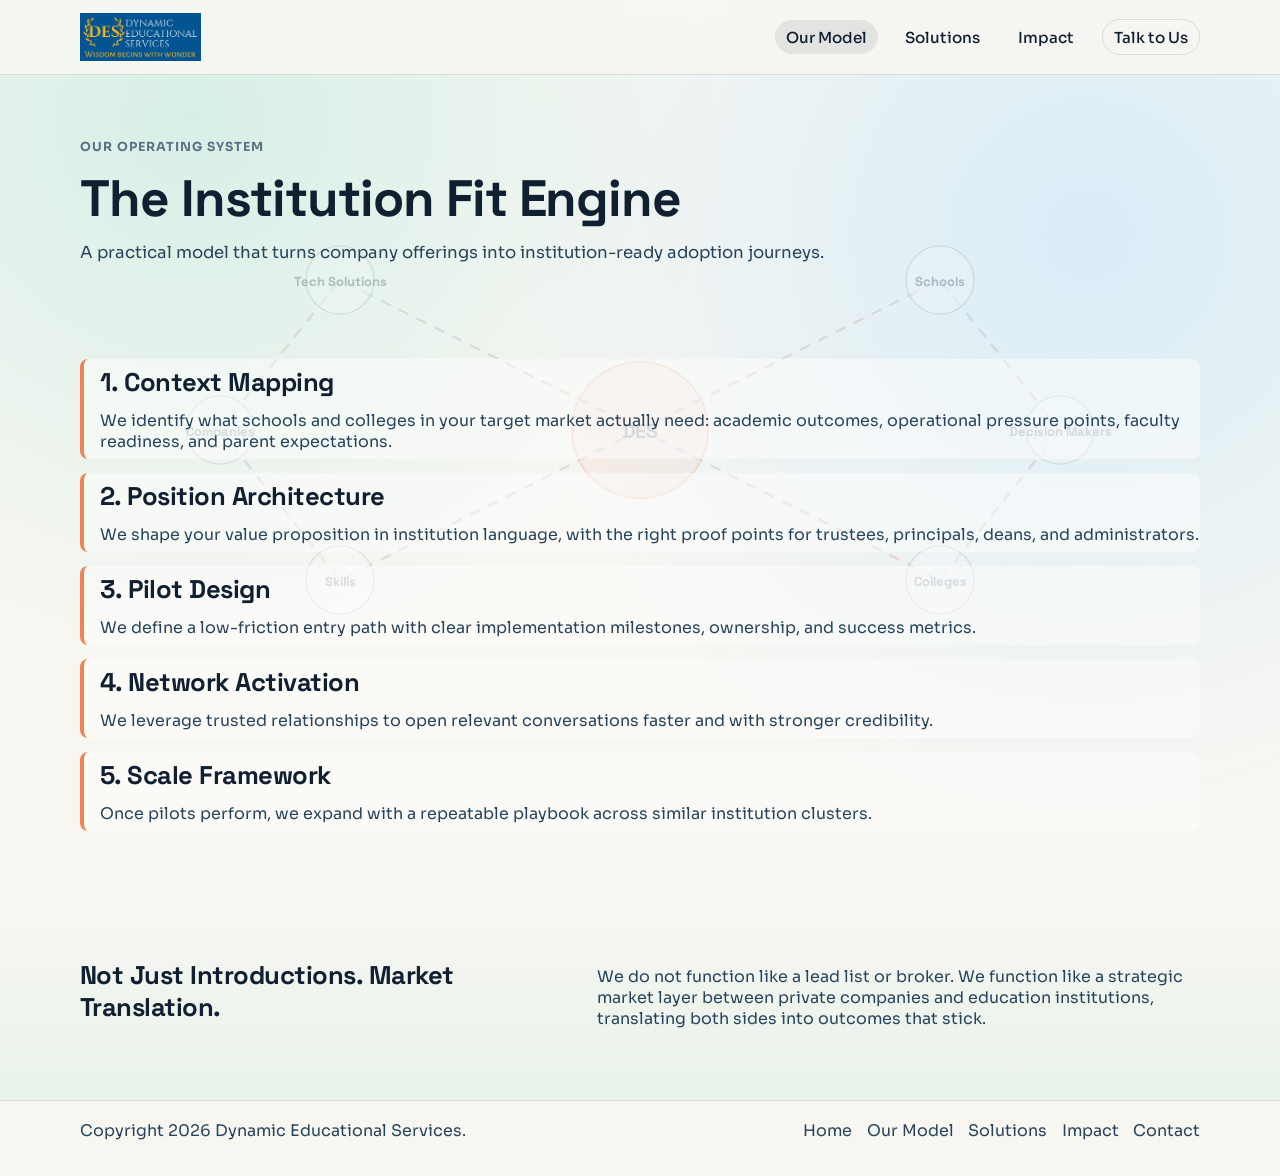
==== approach.html @ e9896672 "first draft version to be shared with the web dev team" ====
<!DOCTYPE html>
<html lang="en">
<head>
  <meta charset="UTF-8">
  <meta name="viewport" content="width=device-width, initial-scale=1.0">
  <title>Our Model | Dynamic Educational Services</title>
  <meta name="description" content="See the institution-first model Dynamic Educational Services uses to connect private companies with schools and colleges.">
  <link rel="preconnect" href="https://fonts.googleapis.com">
  <link rel="preconnect" href="https://fonts.gstatic.com" crossorigin>
  <link href="https://fonts.googleapis.com/css2?family=Space+Grotesk:wght@400;500;700&family=Sora:wght@400;600;700&display=swap" rel="stylesheet">
  <link rel="stylesheet" href="styles.css">
</head>
<body>
  <header class="site-header">
    <div class="container nav-wrap">
      <a href="index.html" class="brand">
        <img src="logo.png" alt="Dynamic Educational Services logo" class="brand-logo">
        <span class="brand-text">Dynamic Educational Services</span>
      </a>
      <button id="menuToggle" class="menu-toggle" aria-label="Toggle navigation">Menu</button>
      <nav id="mainNav" class="nav-links">
        <a href="approach.html" class="active">Our Model</a>
        <a href="solutions.html">Solutions</a>
        <a href="proof.html">Impact</a>
        <a href="contact.html" class="cta-link">Talk to Us</a>
      </nav>
    </div>
  </header>

  <main>
    <section class="inner-hero reveal">
      <div class="container">
        <p class="eyebrow">Our Operating System</p>
        <h1>The Institution Fit Engine</h1>
        <p class="lead">A practical model that turns company offerings into institution-ready adoption journeys.</p>
      </div>
    </section>

    <section class="section reveal">
      <div class="container timeline">
        <article class="timeline-item">
          <h2>1. Context Mapping</h2>
          <p>We identify what schools and colleges in your target market actually need: academic outcomes, operational pressure points, faculty readiness, and parent expectations.</p>
        </article>
        <article class="timeline-item">
          <h2>2. Position Architecture</h2>
          <p>We shape your value proposition in institution language, with the right proof points for trustees, principals, deans, and administrators.</p>
        </article>
        <article class="timeline-item">
          <h2>3. Pilot Design</h2>
          <p>We define a low-friction entry path with clear implementation milestones, ownership, and success metrics.</p>
        </article>
        <article class="timeline-item">
          <h2>4. Network Activation</h2>
          <p>We leverage trusted relationships to open relevant conversations faster and with stronger credibility.</p>
        </article>
        <article class="timeline-item">
          <h2>5. Scale Framework</h2>
          <p>Once pilots perform, we expand with a repeatable playbook across similar institution clusters.</p>
        </article>
      </div>
    </section>

    <section class="section alt reveal">
      <div class="container split-panel">
        <div>
          <h2>Not Just Introductions. Market Translation.</h2>
        </div>
        <div>
          <p>We do not function like a lead list or broker. We function like a strategic market layer between private companies and education institutions, translating both sides into outcomes that stick.</p>
        </div>
      </div>
    </section>
  </main>

  <footer class="site-footer">
    <div class="container footer-grid">
      <p>Copyright 2026 Dynamic Educational Services.</p>
      <div class="footer-links">
        <a href="index.html">Home</a>
        <a href="approach.html">Our Model</a>
        <a href="solutions.html">Solutions</a>
        <a href="proof.html">Impact</a>
        <a href="contact.html">Contact</a>
      </div>
    </div>
  </footer>

  <script src="main.js"></script>
</body>
</html>
---- styles.css ----
:root {
  --ink: #112031;
  --ink-soft: #28445a;
  --paper: #f7f6f1;
  --accent: #ef8354;
  --accent-dark: #d36539;
  --sky: #d9edf7;
  --mint: #d7f0e7;
  --white: #ffffff;
  --line: rgba(17, 32, 49, 0.12);
  --shadow: 0 16px 40px rgba(17, 32, 49, 0.12);
}

* {
  box-sizing: border-box;
}

html,
body {
  margin: 0;
  padding: 0;
  font-family: "Sora", sans-serif;
  color: var(--ink);
  background: radial-gradient(circle at 15% 10%, var(--mint), transparent 35%),
              radial-gradient(circle at 85% 20%, var(--sky), transparent 40%),
              var(--paper);
}

body {
  position: relative;
}

.site-header,
main,
.site-footer {
  position: relative;
  z-index: 1;
}

.network-bg {
  position: fixed;
  inset: 0;
  z-index: 0;
  pointer-events: none;
  opacity: 0.28;
  overflow: hidden;
}

.network-bg svg {
  width: 100%;
  height: 100%;
}

.net-lines path {
  fill: none;
  stroke: url(#netLine);
  stroke-width: 2.4;
  stroke-linecap: round;
  stroke-dasharray: 9 11;
  animation: flow 16s linear infinite;
}

.net-node circle {
  fill: rgba(255, 255, 255, 0.58);
  stroke: rgba(17, 32, 49, 0.32);
  stroke-width: 1.5;
}

.net-node text {
  text-anchor: middle;
  font-family: "Space Grotesk", sans-serif;
  font-size: 13px;
  font-weight: 700;
  fill: #1f3548;
}

.net-node-core circle {
  fill: rgba(239, 131, 84, 0.24);
  stroke: rgba(239, 131, 84, 0.8);
  stroke-width: 2;
  animation: pulse 4s ease-in-out infinite;
}

.net-node-core text {
  font-size: 20px;
}

a {
  color: inherit;
}

.container {
  width: min(1120px, 92%);
  margin: 0 auto;
}

.site-header {
  position: sticky;
  top: 0;
  z-index: 20;
  backdrop-filter: blur(10px);
  background: rgba(247, 246, 241, 0.88);
  border-bottom: 1px solid var(--line);
}

.nav-wrap {
  display: flex;
  align-items: center;
  justify-content: space-between;
  gap: 1rem;
  min-height: 74px;
}

.brand {
  display: inline-flex;
  align-items: center;
  gap: 0.45rem;
  font-family: "Space Grotesk", sans-serif;
  font-size: 1rem;
  font-weight: 700;
  text-decoration: none;
  letter-spacing: 0.01em;
}

.brand-logo {
  width: auto;
  height: 48px;
  object-fit: contain;
  display: block;
}

.brand-text {
  display: none;
}

.nav-links {
  display: flex;
  align-items: center;
  gap: 1rem;
}

.nav-links a {
  text-decoration: none;
  font-weight: 500;
  font-size: 0.95rem;
  padding: 0.45rem 0.7rem;
  border-radius: 999px;
}

.nav-links a:hover,
.nav-links a.active {
  background: rgba(17, 32, 49, 0.08);
}

.cta-link {
  border: 1px solid var(--line);
}

.menu-toggle {
  display: none;
  border: 1px solid var(--line);
  background: var(--white);
  border-radius: 999px;
  padding: 0.45rem 0.75rem;
  font-family: "Space Grotesk", sans-serif;
  font-weight: 600;
}

.hero {
  position: relative;
  overflow: hidden;
  padding: 5.5rem 0 4rem;
}

.ambient-shape {
  position: absolute;
  border-radius: 100%;
  filter: blur(2px);
  opacity: 0.55;
}

.shape-one {
  width: 360px;
  height: 360px;
  background: linear-gradient(140deg, #ffd7bf, #ffcaaa);
  right: -110px;
  top: -120px;
}

.shape-two {
  width: 300px;
  height: 300px;
  background: linear-gradient(120deg, #b9e7d4, #c6e7ff);
  left: -120px;
  bottom: -150px;
}

.hero-grid {
  position: relative;
  display: grid;
  grid-template-columns: 1.3fr 0.9fr;
  gap: 2rem;
  align-items: start;
}

h1,
h2,
h3 {
  font-family: "Space Grotesk", sans-serif;
  margin: 0 0 0.8rem;
  letter-spacing: -0.02em;
}

h1 {
  font-size: clamp(2rem, 4vw, 3.3rem);
  line-height: 1.08;
}

h2 {
  font-size: clamp(1.4rem, 2vw, 2rem);
}

h3 {
  font-size: 1.1rem;
}

p {
  margin: 0;
  color: var(--ink-soft);
}

.lead {
  font-size: clamp(1rem, 1.3vw, 1.18rem);
  margin-top: 1rem;
  max-width: 62ch;
}

.eyebrow {
  text-transform: uppercase;
  letter-spacing: 0.08em;
  font-weight: 700;
  font-size: 0.78rem;
  color: #5a7385;
  margin-bottom: 1rem;
}

.button-row {
  margin-top: 1.8rem;
  display: flex;
  gap: 0.75rem;
  flex-wrap: wrap;
}

.btn {
  display: inline-flex;
  align-items: center;
  justify-content: center;
  text-decoration: none;
  border-radius: 12px;
  padding: 0.72rem 1rem;
  font-weight: 700;
  border: 1px solid transparent;
}

.btn-primary {
  background: var(--accent);
  color: var(--white);
}

.btn-primary:hover {
  background: var(--accent-dark);
}

.btn-whatsapp {
  background: #25d366;
  color: #fff;
}

.btn-whatsapp:hover {
  background: #1faa53;
}

.btn-ghost {
  border-color: var(--line);
  background: rgba(255, 255, 255, 0.7);
}

.hero-card,
.card,
.metric-card {
  background: rgba(255, 255, 255, 0.78);
  border: 1px solid var(--line);
  border-radius: 18px;
  padding: 1.15rem;
  box-shadow: var(--shadow);
}

.hero-card ul {
  margin: 0.7rem 0 0;
  padding-left: 1.1rem;
  color: var(--ink-soft);
}

.hero-card li {
  margin-bottom: 0.55rem;
}

.section {
  padding: 4rem 0;
}

.section-intro {
  max-width: 70ch;
  margin-bottom: 1.3rem;
}

.alt {
  background: linear-gradient(180deg, rgba(255, 255, 255, 0.15), rgba(185, 231, 212, 0.24));
}

.cards {
  display: grid;
  gap: 1rem;
}

.three-col {
  grid-template-columns: repeat(3, minmax(0, 1fr));
}

.two-col {
  grid-template-columns: repeat(2, minmax(0, 1fr));
}

.feature {
  border-top: 4px solid var(--accent);
}

.split-panel {
  display: grid;
  grid-template-columns: 0.9fr 1.1fr;
  gap: 1.5rem;
  align-items: center;
}

.text-link {
  display: inline-block;
  margin-top: 1rem;
  color: #0f5f85;
  font-weight: 600;
}

.inner-hero {
  padding: 4rem 0 2rem;
}

.timeline {
  display: grid;
  gap: 0.9rem;
}

.timeline-item {
  border-left: 4px solid var(--accent);
  padding: 0.4rem 0 0.4rem 1rem;
  background: rgba(255, 255, 255, 0.45);
  border-radius: 8px;
}

.metrics-grid {
  display: grid;
  gap: 1rem;
  grid-template-columns: repeat(2, minmax(0, 1fr));
}

.cta-block {
  text-align: center;
}

.form-layout {
  display: grid;
  grid-template-columns: 1.1fr 0.9fr;
  gap: 1rem;
}

.contact-form {
  display: grid;
  gap: 0.65rem;
}

.contact-form label {
  font-weight: 600;
  font-size: 0.9rem;
}

.contact-form input,
.contact-form textarea {
  width: 100%;
  border: 1px solid var(--line);
  border-radius: 10px;
  padding: 0.68rem 0.72rem;
  font: inherit;
  background: var(--white);
}

.steps {
  margin: 0;
  padding-left: 1.2rem;
  color: var(--ink-soft);
}

.steps li {
  margin-bottom: 0.55rem;
}

.muted {
  margin-top: 1rem;
  font-size: 0.9rem;
}

.site-footer {
  border-top: 1px solid var(--line);
  padding: 1.2rem 0 2.2rem;
}

.footer-grid {
  display: flex;
  justify-content: space-between;
  align-items: center;
  gap: 1rem;
  flex-wrap: wrap;
}

.footer-links {
  display: flex;
  gap: 0.9rem;
  flex-wrap: wrap;
}

.footer-links a {
  text-decoration: none;
  color: var(--ink-soft);
}

.reveal {
  opacity: 0;
  transform: translateY(22px);
  animation: revealUp 0.8s ease forwards;
}

@keyframes revealUp {
  to {
    opacity: 1;
    transform: translateY(0);
  }
}

@keyframes flow {
  to {
    stroke-dashoffset: -220;
  }
}

@keyframes pulse {
  0%,
  100% {
    transform: scale(1);
  }
  50% {
    transform: scale(1.07);
  }
}

@media (max-width: 900px) {
  .hero-grid,
  .split-panel,
  .form-layout,
  .metrics-grid,
  .three-col,
  .two-col {
    grid-template-columns: 1fr;
  }

  .hero {
    padding-top: 4rem;
  }

  .brand-logo {
    height: 42px;
  }

  .menu-toggle {
    display: inline-flex;
  }

  .nav-links {
    display: none;
    position: absolute;
    top: 74px;
    right: 4%;
    width: min(290px, 92%);
    background: rgba(255, 255, 255, 0.96);
    border: 1px solid var(--line);
    border-radius: 12px;
    flex-direction: column;
    align-items: stretch;
    padding: 0.7rem;
    box-shadow: var(--shadow);
  }

  .nav-links.show {
    display: flex;
  }

  .network-bg {
    opacity: 0.2;
  }

  .net-node text {
    font-size: 11px;
  }
}
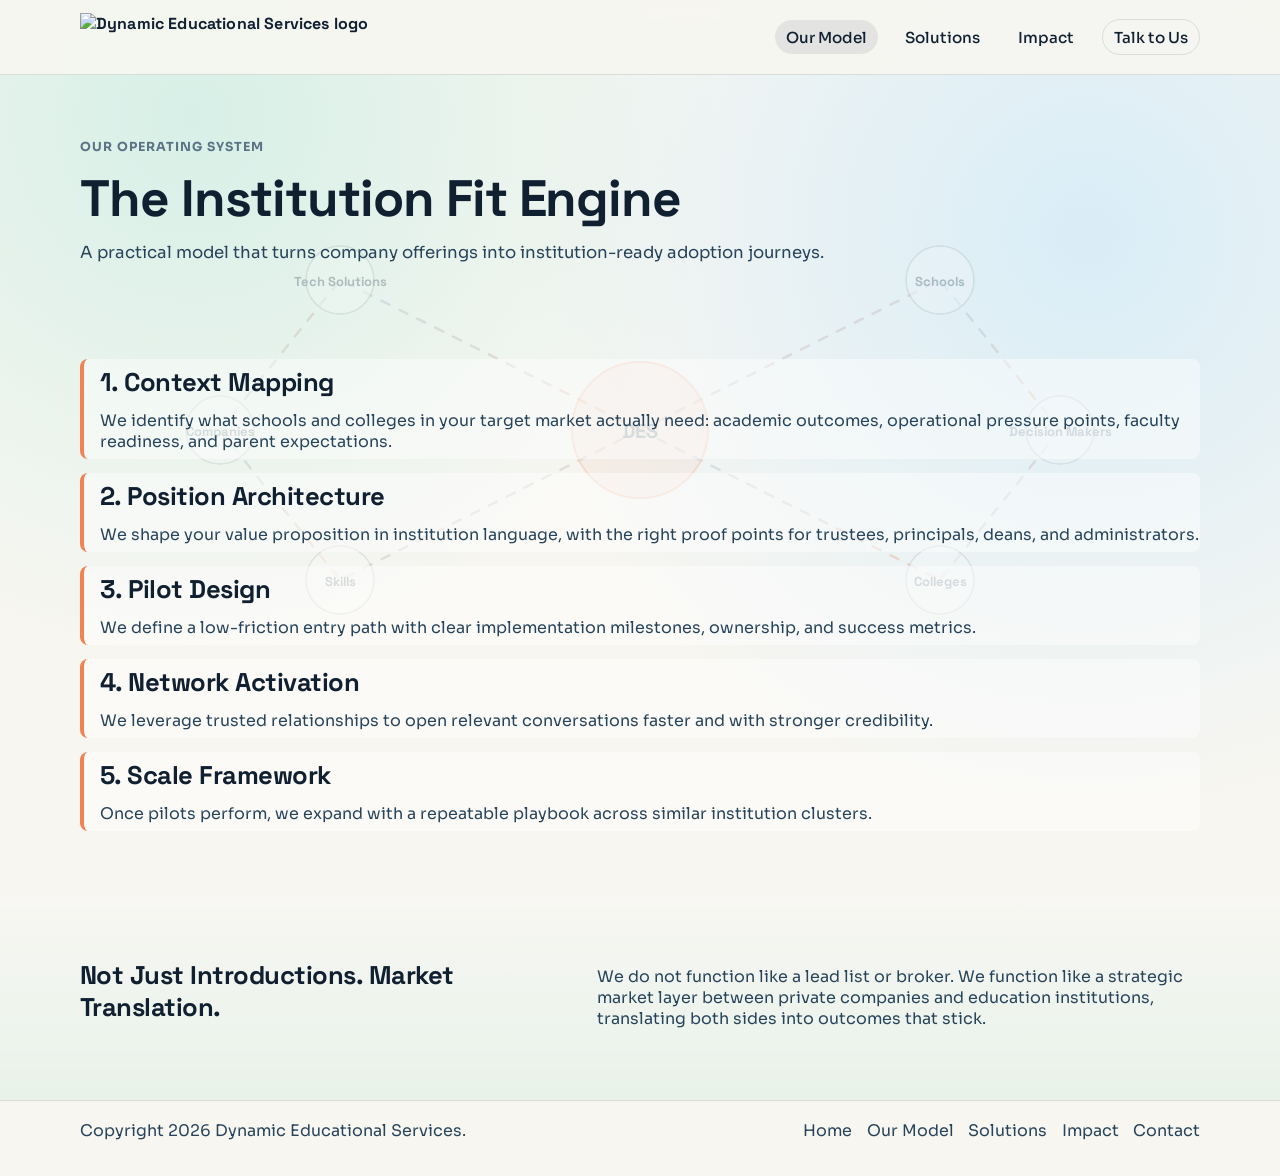
==== commit 4b391f5c: "updated files pointing to the new logo" ====
--- a/approach.html
+++ b/approach.html
@@ -14,7 +14,7 @@
   <header class="site-header">
     <div class="container nav-wrap">
       <a href="index.html" class="brand">
-        <img src="logo.png" alt="Dynamic Educational Services logo" class="brand-logo">
+        <img src="newlogo.png" alt="Dynamic Educational Services logo" class="brand-logo">
         <span class="brand-text">Dynamic Educational Services</span>
       </a>
       <button id="menuToggle" class="menu-toggle" aria-label="Toggle navigation">Menu</button>
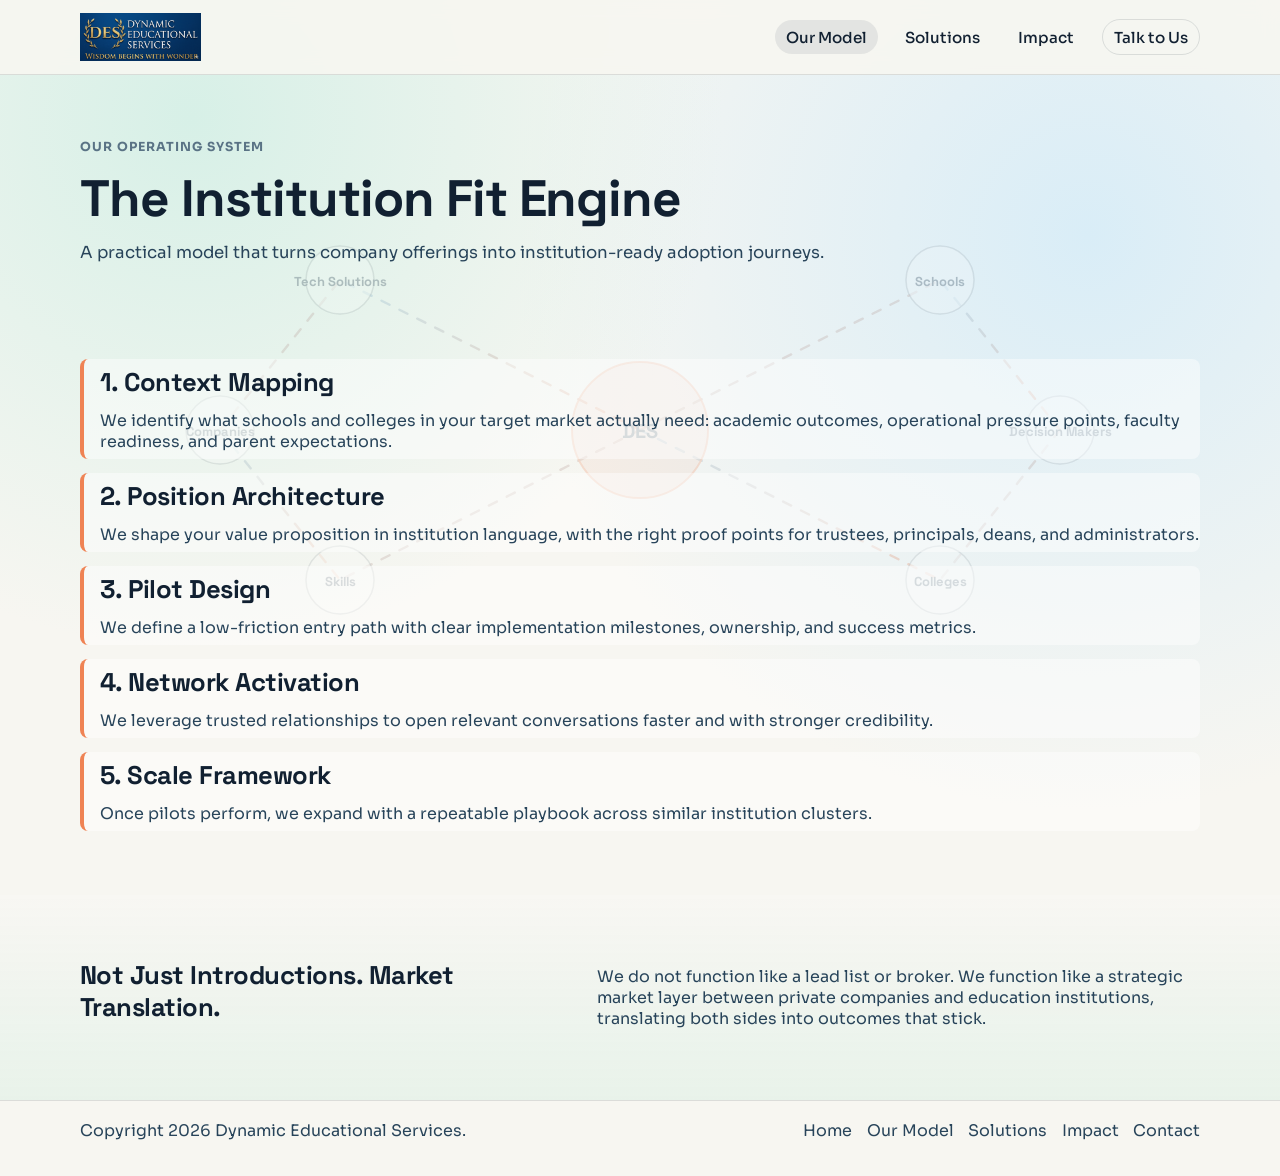
==== commit 429d3419: "pointing to the right NewLogo file" ====
--- a/approach.html
+++ b/approach.html
@@ -14,7 +14,7 @@
   <header class="site-header">
     <div class="container nav-wrap">
       <a href="index.html" class="brand">
-        <img src="newlogo.png" alt="Dynamic Educational Services logo" class="brand-logo">
+        <img src="NewLogo.png" alt="Dynamic Educational Services logo" class="brand-logo">
         <span class="brand-text">Dynamic Educational Services</span>
       </a>
       <button id="menuToggle" class="menu-toggle" aria-label="Toggle navigation">Menu</button>
